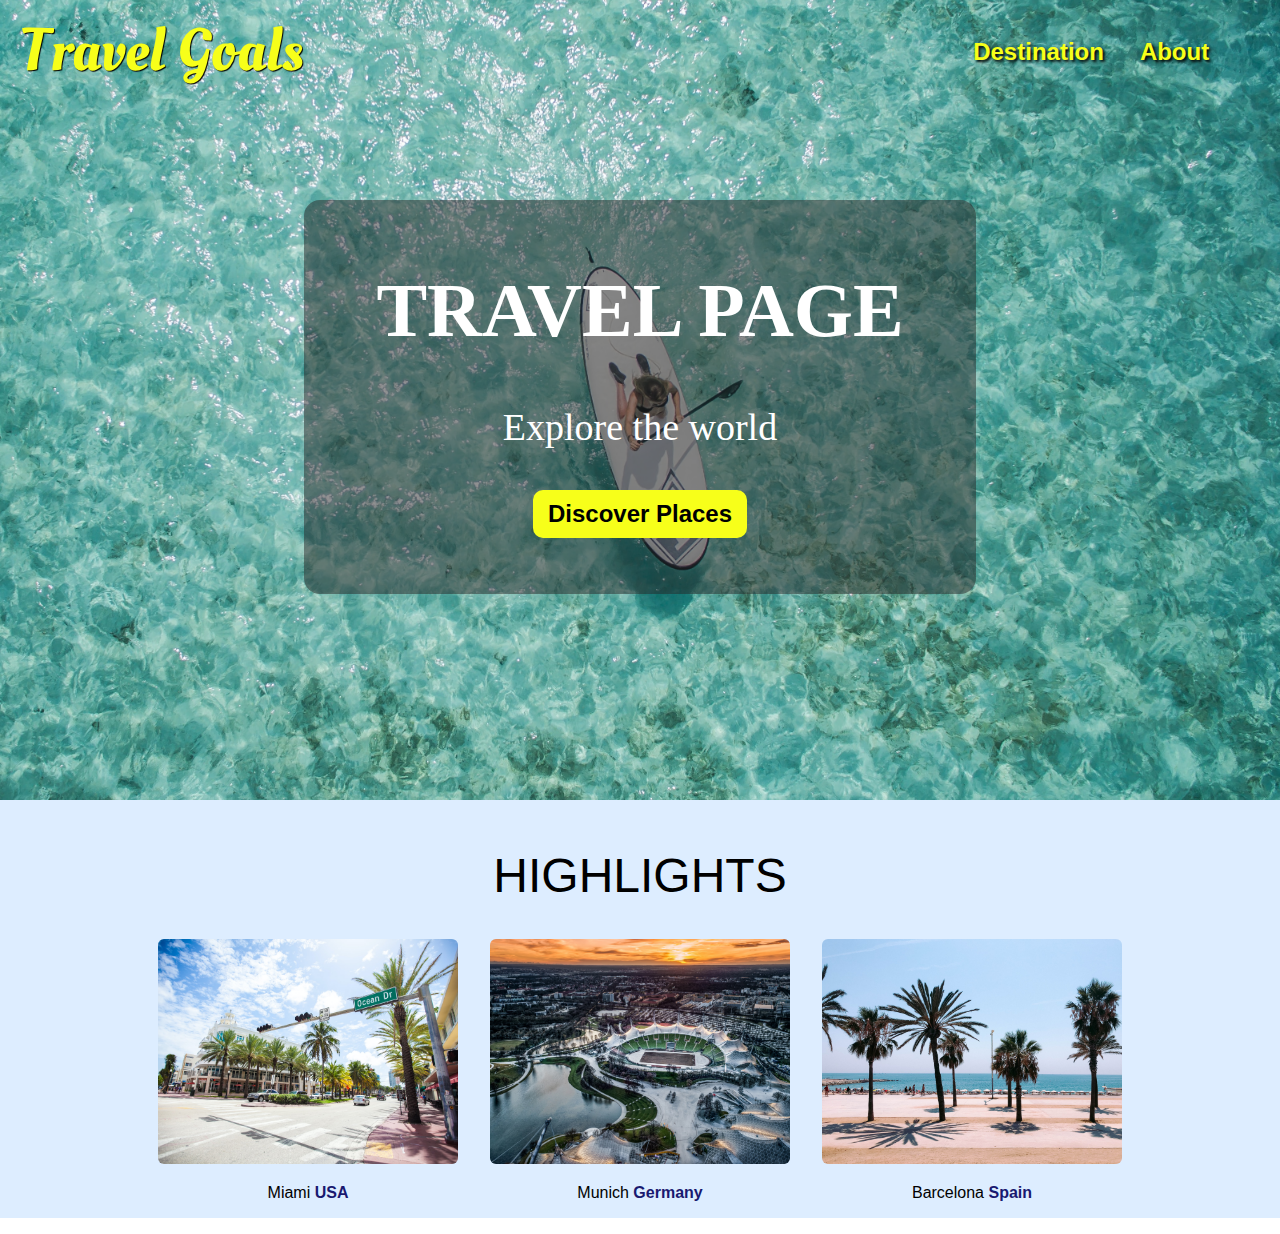
==== index.html @ 431bae15 "100DaysProject1" ====
<!DOCTYPE html>
<html lang="en">
<head>
    <link rel="stylesheet" href="styles.css">
    <link rel="stylesheet" href="shared.css">
    <meta charset="UTF-8">
    <title>Title</title>
</head>

<link
        href="https://fonts.googleapis.com/css2?family=Raleway:wght@700&family=Oleo+Script:wght@700&family=Quicksand:wght@300;500;700&display=swap"
        rel="stylesheet"
/>

<body>
    <header>
        <span class="logo"><a href="">Travel Goals</a></span>
        <nav style="margin: auto 0; padding-right: 48px">
            <ul>
                <li><a href="places.html">Destination</a></li>
                <li><a href="">About</a></li>
            </ul>
        </nav>
    </header>

    <section class="body">
        <div class="discover" style="margin: auto">
            <h1>TRAVEL PAGE</h1>
            <p>Explore the world</p>
            <button class="button-32">Discover Places</button>
        </div>
    </section>

    <section class="highlights">
        <div>
            <h2>HIGHLIGHTS</h2>
        </div>
        <ul id="destinations">
            <li class="destination">
                <img src="/images/places/miami.jpg" alt="Miami streets">
                <p>Miami <strong>USA</strong></p>
            </li>
            <li class="destination">
                <img src="/images/places/munich.jpg" alt="Munich stadium">
                <p>Munich <strong>Germany</strong></p>
            </li>
            <li class="destination">
                <img src="/images/places/barcelona.jpg" alt="Barcelona beach with trees">
                <p>Barcelona <strong>Spain</strong></p>
            </li>
        </ul>

    </section>
</body>
</html>
---- styles.css ----
body {
    margin: 0;
}
.body {
    height: 800px;
    background-image: url("images/places/ocean.jpg");
    background-position: center;
    background-size: cover;
}
header {
    width: 99vw;
    position: absolute;
    top: 0;
    left: 0;

    /*background-color: white;*/
    display: flex;
    justify-content: space-between;
    margin: 0;
}
header ul {
    margin: auto;
    display: flex;
    list-style-type: none;
    gap: 16px
}

header a {
    padding: 10px;
    text-decoration: none;
    color: #f7ff1a;
}

header nav a:hover {
    color: black;
    background-color: #f7ff1a;
    border-radius: 12px;
    text-shadow: none;
}

nav {
    padding-right: 0;
}

nav a {
    font-weight: bold;
    font-size: 24px;
    font-family: sans-serif;
    text-shadow: 2px 2px 3px black;
}

.logo {
    padding: 10px 10px;
    font-family: "Oleo Script", "sans-serif";
    color: #f7ff1a;
    font-size: 60px;
    text-shadow: 1px 1px 1px black;
}
.discover {
    font-size: 38px;
    color: white;
    text-align: center;
    width: 50%;
    background-color: rgba(38, 38, 38, 0.5);
    position: relative;
    top: 200px;
    border-radius: 16px;
    padding: 16px;
}

.highlights {
    margin: 0;
    background-color: #ddedff;
    text-align: center;
}
.highlights h2 {
    font-family: sans-serif;
    font-size: 48px;
    font-weight: lighter;

    margin: 0;
    padding-top: 48px;
    padding-bottom: 20px
}

#destinations {
    padding-left: 0;
    list-style-type: none;
    justify-content: center;
    list-style-position: inside;
    display: flex;
    gap: 32px;

    font-family: sans-serif;
    font-size: 16px;
}

.destination img {
    height: 225px;
    width: 300px;
    border-radius: 6px;
    object-fit: cover;
}

.destination strong {
    color: midnightblue;
}
---- shared.css ----
/* CSS */
.button-32 {
   background-color: #f7ff1a;
   border-radius: 10px;
   color: #000;
   cursor: pointer;
   font-weight: bold;
   padding: 10px 15px;
   text-align: center;
   transition: 200ms;
   box-sizing: border-box;
   border: 0;
   user-select: none;
   -webkit-user-select: none;
   touch-action: manipulation;
    font-size: 24px;
    margin-bottom: 40px;
}

.button-32:not(:disabled):hover,
.button-32:not(:disabled):focus {
    outline: 0;
    background: #f7ff1a;
    box-shadow: 0 0 0 2px rgba(0,0,0,.2), 0 3px 8px 0 rgba(0,0,0,.15);
}

.button-32:disabled {
    filter: saturate(0.2) opacity(0.5);
    -webkit-filter: saturate(0.2) opacity(0.5);
    cursor: not-allowed;
}
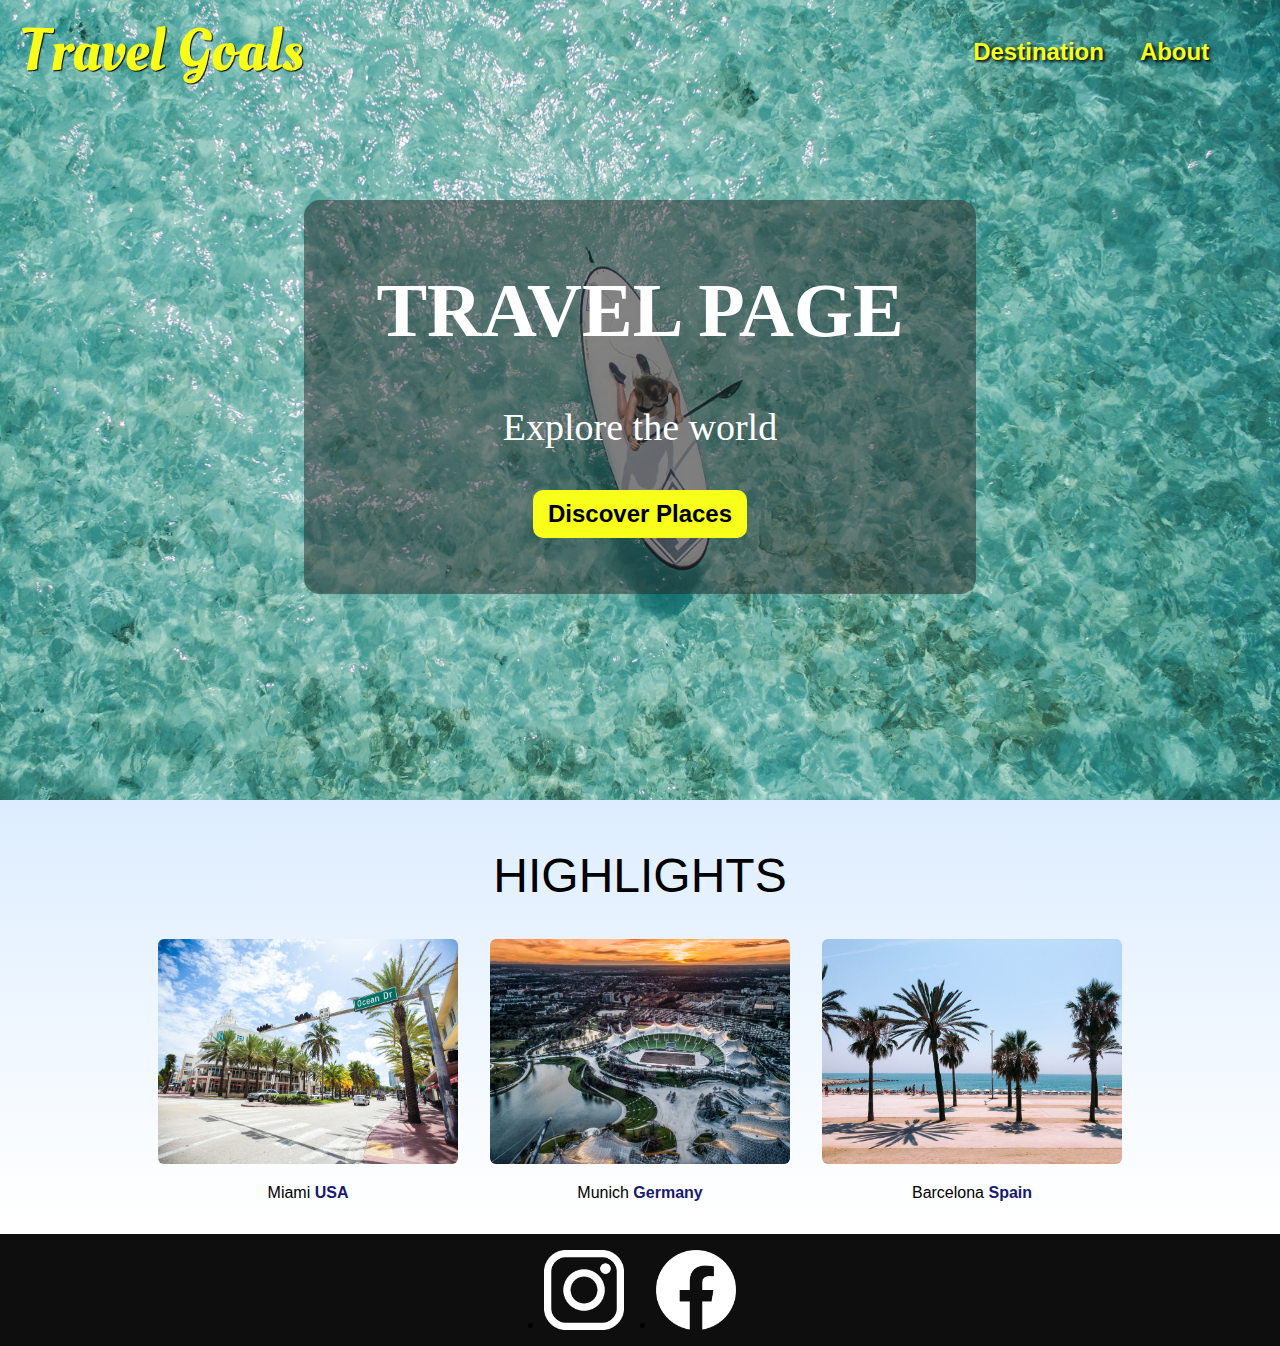
==== commit 37ca9390: "Footer and reconfiguration" ====
--- a/index.html
+++ b/index.html
@@ -1,20 +1,20 @@
 <!DOCTYPE html>
 <html lang="en">
 <head>
+    <meta charset="UTF-8">
+    <title>Title</title>
+
     <link rel="stylesheet" href="styles.css">
     <link rel="stylesheet" href="shared.css">
-    <meta charset="UTF-8">
-    <title>Title</title>
+    <link
+            href="https://fonts.googleapis.com/css2?family=Raleway:wght@700&family=Oleo+Script:wght@700&family=Quicksand:wght@300;500;700&display=swap"
+            rel="stylesheet"
+    />
 </head>
-
-<link
-        href="https://fonts.googleapis.com/css2?family=Raleway:wght@700&family=Oleo+Script:wght@700&family=Quicksand:wght@300;500;700&display=swap"
-        rel="stylesheet"
-/>
 
 <body>
     <header>
-        <span class="logo"><a href="">Travel Goals</a></span>
+        <span class="logo"><a href="index.html">Travel Goals</a></span>
         <nav style="margin: auto 0; padding-right: 48px">
             <ul>
                 <li><a href="places.html">Destination</a></li>
@@ -49,7 +49,20 @@
                 <p>Barcelona <strong>Spain</strong></p>
             </li>
         </ul>
-
     </section>
+    <footer>
+        <ul>
+            <li>
+                <a href="https://www.instagram.com">
+                    <img src="/images/icons/insta.png" alt="Instagram logo">
+                </a>
+            </li>
+            <li>
+                <a href="https://www.facebook.com">
+                    <img src="/images/icons/facebook.png" alt="Facebook logo">
+                </a>
+            </li>
+        </ul>
+    </footer>
 </body>
 </html>--- a/styles.css
+++ b/styles.css
@@ -7,55 +7,7 @@
     background-position: center;
     background-size: cover;
 }
-header {
-    width: 99vw;
-    position: absolute;
-    top: 0;
-    left: 0;
 
-    /*background-color: white;*/
-    display: flex;
-    justify-content: space-between;
-    margin: 0;
-}
-header ul {
-    margin: auto;
-    display: flex;
-    list-style-type: none;
-    gap: 16px
-}
-
-header a {
-    padding: 10px;
-    text-decoration: none;
-    color: #f7ff1a;
-}
-
-header nav a:hover {
-    color: black;
-    background-color: #f7ff1a;
-    border-radius: 12px;
-    text-shadow: none;
-}
-
-nav {
-    padding-right: 0;
-}
-
-nav a {
-    font-weight: bold;
-    font-size: 24px;
-    font-family: sans-serif;
-    text-shadow: 2px 2px 3px black;
-}
-
-.logo {
-    padding: 10px 10px;
-    font-family: "Oleo Script", "sans-serif";
-    color: #f7ff1a;
-    font-size: 60px;
-    text-shadow: 1px 1px 1px black;
-}
 .discover {
     font-size: 38px;
     color: white;
@@ -70,7 +22,7 @@
 
 .highlights {
     margin: 0;
-    background-color: #ddedff;
+    background: linear-gradient(0deg, rgb(255,255,255), #ddedff) ;
     text-align: center;
 }
 .highlights h2 {
@@ -104,4 +56,36 @@
 
 .destination strong {
     color: midnightblue;
-}+}
+
+/* CSS */
+.button-32 {
+    background-color: #f7ff1a;
+    border-radius: 10px;
+    color: #000;
+    cursor: pointer;
+    font-weight: bold;
+    padding: 10px 15px;
+    text-align: center;
+    transition: 200ms;
+    box-sizing: border-box;
+    border: 0;
+    user-select: none;
+    -webkit-user-select: none;
+    touch-action: manipulation;
+    font-size: 24px;
+    margin-bottom: 40px;
+}
+
+.button-32:not(:disabled):hover,
+.button-32:not(:disabled):focus {
+    outline: 0;
+    background: #f7ff1a;
+    box-shadow: 0 0 0 2px rgba(0,0,0,.2), 0 3px 8px 0 rgba(0,0,0,.15);
+}
+
+.button-32:disabled {
+    filter: saturate(0.2) opacity(0.5);
+    -webkit-filter: saturate(0.2) opacity(0.5);
+    cursor: not-allowed;
+}
--- a/shared.css
+++ b/shared.css
@@ -1,31 +1,72 @@
-/* CSS */
-.button-32 {
-   background-color: #f7ff1a;
-   border-radius: 10px;
-   color: #000;
-   cursor: pointer;
-   font-weight: bold;
-   padding: 10px 15px;
-   text-align: center;
-   transition: 200ms;
-   box-sizing: border-box;
-   border: 0;
-   user-select: none;
-   -webkit-user-select: none;
-   touch-action: manipulation;
-    font-size: 24px;
-    margin-bottom: 40px;
+header {
+    width: 99vw;
+    position: absolute;
+    top: 0;
+    left: 0;
+
+    /*background-color: white;*/
+    display: flex;
+    justify-content: space-between;
+    margin: 0;
+}
+header ul {
+    margin: auto;
+    display: flex;
+    list-style-type: none;
+    gap: 16px
 }
 
-.button-32:not(:disabled):hover,
-.button-32:not(:disabled):focus {
-    outline: 0;
-    background: #f7ff1a;
-    box-shadow: 0 0 0 2px rgba(0,0,0,.2), 0 3px 8px 0 rgba(0,0,0,.15);
+header a {
+    padding: 10px;
+    text-decoration: none;
+    color: #f7ff1a;
 }
 
-.button-32:disabled {
-    filter: saturate(0.2) opacity(0.5);
-    -webkit-filter: saturate(0.2) opacity(0.5);
-    cursor: not-allowed;
+header nav a:hover {
+    color: black;
+    background-color: #f7ff1a;
+    border-radius: 12px;
+    text-shadow: none;
+}
+
+nav {
+    padding-right: 0;
+}
+
+nav a {
+    font-weight: bold;
+    font-size: 24px;
+    font-family: sans-serif;
+    text-shadow: 2px 2px 3px black;
+}
+
+.logo {
+    padding: 10px 10px;
+    font-family: "Oleo Script", "sans-serif";
+    color: #f7ff1a;
+    font-size: 60px;
+    text-shadow: 1px 1px 1px black;
+}
+
+footer {
+    background-color: #0e0e0e;
+    margin: 0;
+}
+
+footer ul {
+    display: flex;
+    justify-content: center;
+    gap: 32px;
+    margin: 0;
+    padding: 16px;
+}
+
+footer li {
+    width: 80px;
+    height: 80px;
+}
+
+footer img {
+    width: 100%;
+    height: 100%;
 }